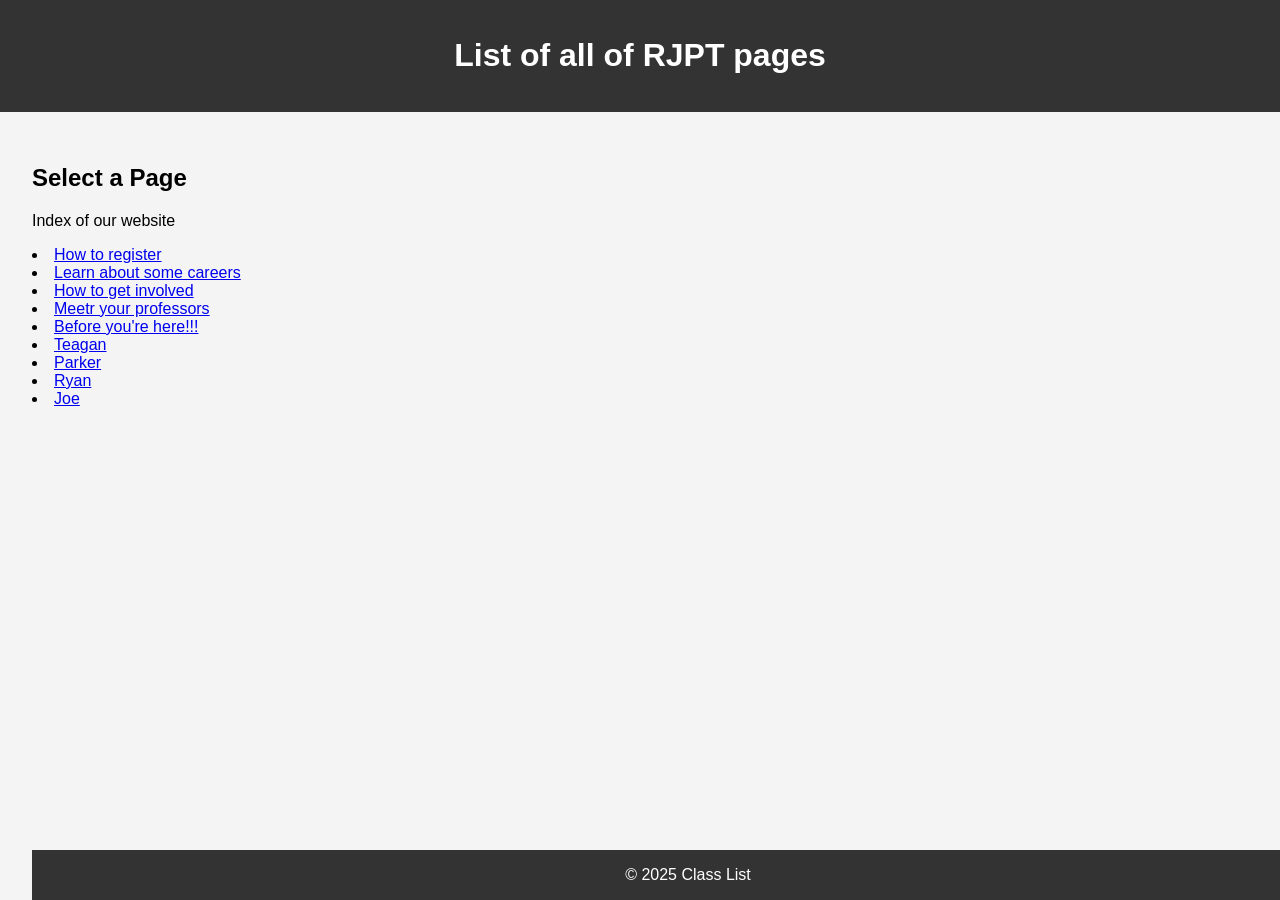
==== index.html @ 26ff640b "Create index.html This is the rough draft." ====
<!DOCTYPE html>
<html lang="en">
<head>
    <meta charset="UTF-8">
    <title>Class List</title>
    <meta name="viewport" content="width=device-width, initial-scale=1.0">
    <style>
        body { font-family: Arial, sans-serif; margin: 0; padding: 0; background: #f4f4f4; }
        header { background: #333; color: #fff; padding: 1rem; text-align: center; }
        nav { background: #444; padding: 0.5rem; text-align: center; }
        nav a { color: #fff; margin: 0 1rem; text-decoration: none; }
        main { padding: 2rem; }
        footer { background: #333; color: #fff; text-align: center; padding: 1rem; position: fixed; width: 100%; bottom: 0; }
    </style>
</head>
<body>
    <header>
        <h1>List of all of RJPT pages</h1>
    </header>

    <main>
        <h2>Select a Page</h2>
        <p>Index of our website</p>
           <li><a href="regisgter.html"> How to register</a></li>    
           <li><a href="careers.html"> Learn about some careers</a></li>        
           <li><a href="involvment.html"> How to get involved</a></li>
           <li><a href="professors.html"> Meetr your professors</a></li>   
           <li><a href="before.html"> Before you're here!!!</a></li>   
           <li><a href="teaganTestimony.html"> Teagan</a></li>
           <li><a href="parkerTestimony.html"> Parker</a></li> 
           <li><a href="ryanTestimony.html"> Ryan</a></li> 
           <li><a href="joeTestimony.html"> Joe</a></li> 

    <footer>
        &copy; 2025 Class List
    </footer>
</body>
</html>
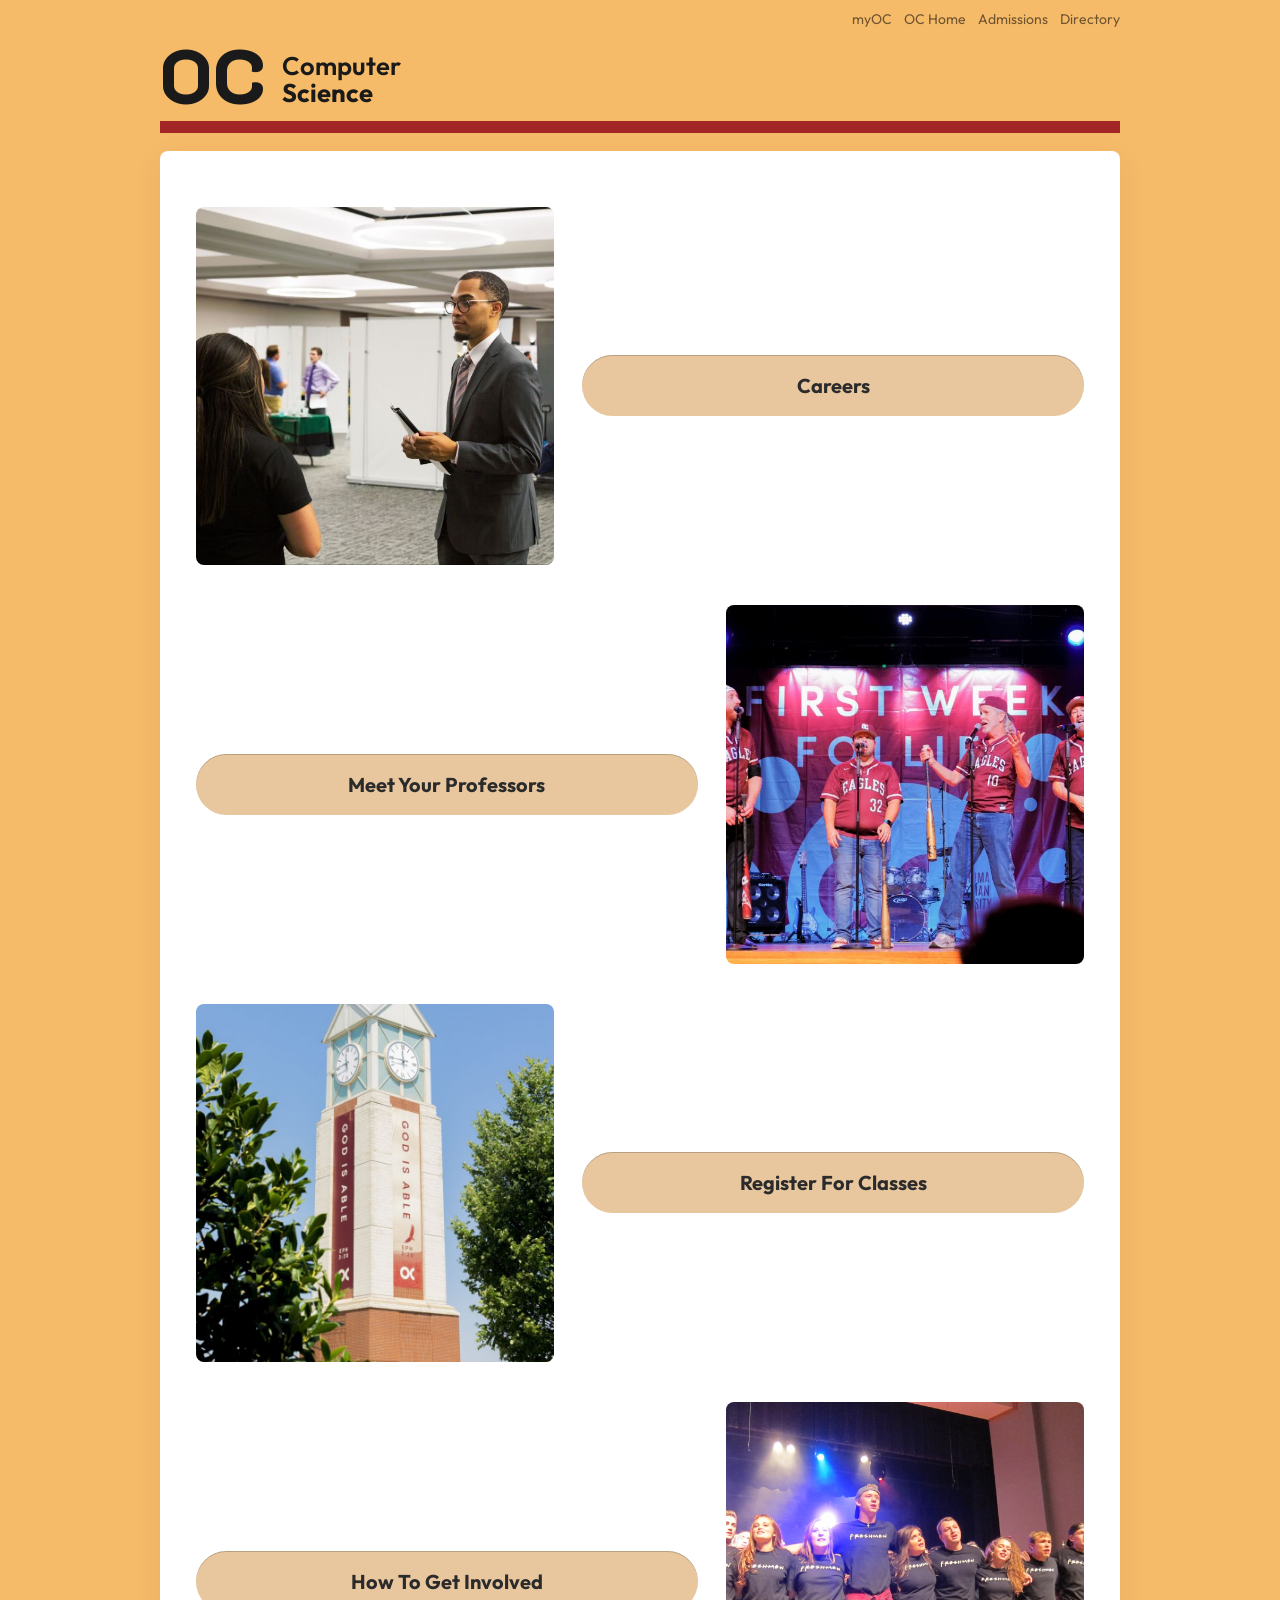
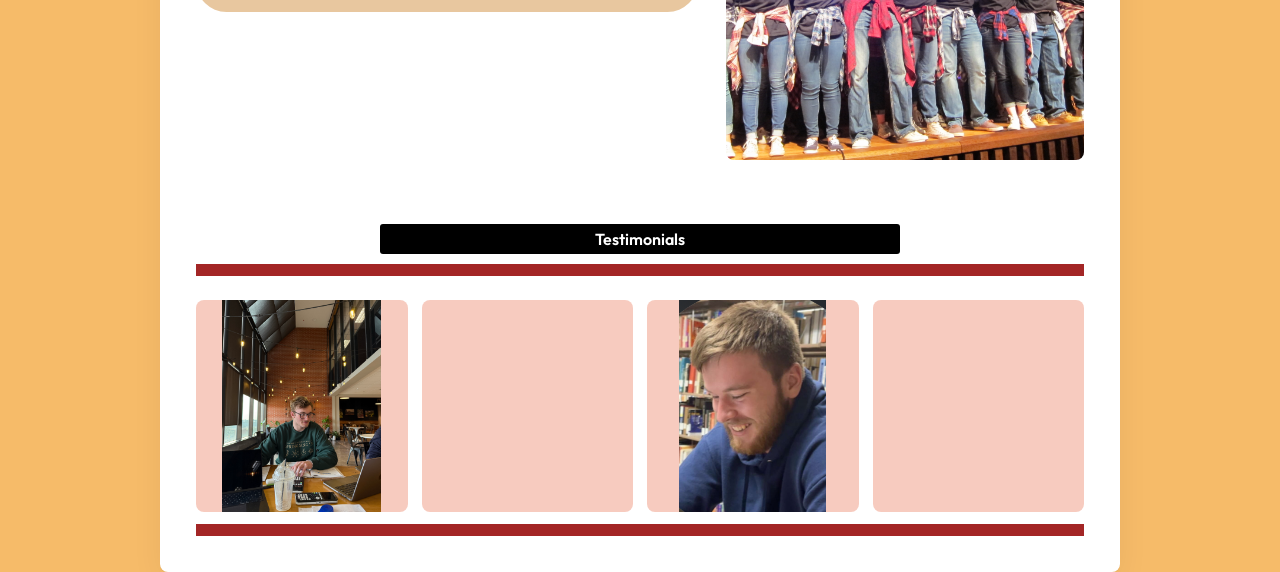
==== commit 2c6e8363: "Deleting the Old Index page and renaming indexPage.html to index, and changing indexPage link in all" ====
--- a/index.html
+++ b/index.html
@@ -1,38 +1,89 @@
 <!DOCTYPE html>
 <html lang="en">
 <head>
-    <meta charset="UTF-8">
-    <title>Class List</title>
-    <meta name="viewport" content="width=device-width, initial-scale=1.0">
-    <style>
-        body { font-family: Arial, sans-serif; margin: 0; padding: 0; background: #f4f4f4; }
-        header { background: #333; color: #fff; padding: 1rem; text-align: center; }
-        nav { background: #444; padding: 0.5rem; text-align: center; }
-        nav a { color: #fff; margin: 0 1rem; text-decoration: none; }
-        main { padding: 2rem; }
-        footer { background: #333; color: #fff; text-align: center; padding: 1rem; position: fixed; width: 100%; bottom: 0; }
-    </style>
+  <meta charset="UTF-8" />
+  <meta name="viewport" content="width=device-width, initial-scale=1" />
+  <title>OC Computer Science</title>
+  <link href="https://fonts.googleapis.com/css2?family=Outfit:wght@400;600;700&family=K2D:wght@600;700&display=swap" rel="stylesheet">
+  <link rel="stylesheet" href="styles.css" />
 </head>
 <body>
-    <header>
-        <h1>List of all of RJPT pages</h1>
+  <div class="page">
+    <nav class="utility-nav" aria-label="OC quick links">
+      <div class="utility-row">
+        <a class="utility-link" href="https://my.oc.edu/default/home/index" target="_blank" rel="noopener">myOC</a>
+        <a class="utility-link" href="https://www.oc.edu/" target="_blank" rel="noopener">OC Home</a>
+        <a class="utility-link" href="https://www.oc.edu/admissions" target="_blank" rel="noopener">Admissions</a>
+        <a class="utility-link" href="https://my.oc.edu/default/directory/index" target="_blank" rel="noopener">Directory</a>
+      </div>
+    </nav>
+
+    <header class="site-header">
+      <div class="header-row">
+        <div class="logo">
+          <span class="logo-oc">OC</span>
+          <div class="logo-text">
+            <span class="logo-top">Computer</span>
+            <span class="logo-bottom">Science</span>
+          </div>
+        </div>
+      </div>
+      <div class="header-accent"></div>
     </header>
 
     <main>
-        <h2>Select a Page</h2>
-        <p>Index of our website</p>
-           <li><a href="regisgter.html"> How to register</a></li>    
-           <li><a href="careers.html"> Learn about some careers</a></li>        
-           <li><a href="involvment.html"> How to get involved</a></li>
-           <li><a href="professors.html"> Meetr your professors</a></li>   
-           <li><a href="before.html"> Before you're here!!!</a></li>   
-           <li><a href="teaganTestimony.html"> Teagan</a></li>
-           <li><a href="parkerTestimony.html"> Parker</a></li> 
-           <li><a href="ryanTestimony.html"> Ryan</a></li> 
-           <li><a href="joeTestimony.html"> Joe</a></li> 
+      <section class="content-panel" aria-label="Main content">
+        <div class="features" aria-label="Main links">
+          <article class="feature-row">
+            <div 
+              class="thumb" aria-hidden="true"
+              style="background-image: url('images/careers.jpeg');">
+            </div>
+            <a class="pill-btn" href="careers.html">Careers</a>
+          </article>
 
-    <footer>
-        &copy; 2025 Class List
-    </footer>
+          <article class="feature-row flip">
+            <a class="pill-btn" href="professors.html">Meet Your Professors</a>
+            <div 
+              class="thumb" aria-hidden="true"
+              style="background-image: url('images/professors.jpeg');">
+            </div>
+          </article>
+
+          <article class="feature-row">
+            <div 
+              class="thumb" aria-hidden="true"
+              style="background-image: url('images/register.jpeg');">
+            </div>
+            <a class="pill-btn" href="register.html">Register For Classes</a>
+          </article>
+
+          <article class="feature-row flip">
+            <a class="pill-btn" href="involvement.html">How To Get Involved</a>
+            <div involvement.html
+              class="thumb" aria-hidden="true"
+              style="background-image: url('images/fanfare.jpeg');">
+            </div>
+            
+          </article>
+        </div>
+
+        <div class="mid-banner" aria-label="Announcement">
+          <div class="banner-black">Testimonials</div>
+          <div class="accent-bar inner"></div>
+        </div>
+
+        <footer class="site-footer">
+          <div class="footer-grid" role="list" aria-label="Footer links / socials">
+            <a role="listitem" class="footer-box" href="teaganTestimony.html" aria-label="Teagan's Testimony"style="background-image: url('images/teagan.jpeg');"></a>
+            <a role="listitem" class="footer-box" href="parkerTestimony.html" aria-label="Parker's Testimony" style="background-image: url('images/parker.jpeg');"></a>
+            <a role="listitem" class="footer-box" href="joeTestimony.html" aria-label="Joe's Testimony" style="background-image: url('images/joe.jpeg');"></a>
+            <a role="listitem" class="footer-box" href="ryanTestimony.html" aria-label="Ryan's Testimony" style="background-image: url('images/ryan.jpeg');"></a>
+          </div>
+          <div class="accent-bar inner bottom"></div>
+        </footer>
+      </section>
+    </main>
+  </div>
 </body>
 </html>
--- a/styles.css
+++ b/styles.css
@@ -0,0 +1,159 @@
+:root{
+  --bg: #f6bb69;             
+  --panel: #ffffff;           
+  --text: #1a1a1a;
+  --maroon: #a32626;         
+  --pill: #e8c79f;           
+  --pill-text: #2b2b2b;
+  --thumb: #000000;          
+  --muted: #e873535f;          
+  --text-white: #ffffff;
+
+  --page-pad: clamp(16px, 15vw, 160px);
+}
+
+*{ box-sizing: border-box; }
+html, body { height: 100%; }
+body{
+  margin: 0;
+  font-family: Outfit, system-ui, -apple-system, Segoe UI, Roboto, sans-serif;
+  color: var(--text);
+  background: var(--bg);
+}
+
+.page{
+  padding-inline: var(--page-pad);
+}
+
+.utility-nav{ padding-top: 10px; }
+.utility-row{
+  display: flex;
+  gap: 12px;
+  justify-content: flex-end;
+}
+.utility-link{
+  font-size: clamp(12px, 1.2vw, 14px);
+  color: rgba(0,0,0,0.55);
+  text-decoration: none;
+}
+.utility-link:hover{ text-decoration: underline; }
+
+/* ========== Header ========== */
+.header-row{ padding-top: 8px; }
+.logo{
+  display: flex;
+  align-items: flex-end;
+  gap: clamp(10px, 1.4vw, 16px);
+}
+.logo-oc{
+  font-family: "K2D", sans-serif;
+  font-weight: 900;
+  font-size: clamp(44px, 6vw, 84px);
+  line-height: 1;
+  letter-spacing: .5px;
+}
+.logo-text{
+  display: flex;
+  flex-direction: column;
+  line-height: 1.05;
+  margin-bottom: 6px;
+}
+.logo-top{ font-weight: 600; font-size: clamp(16px, 2vw, 26px); }
+.logo-bottom{ font-weight: 700; font-size: clamp(16px, 2vw, 26px); }
+
+.header-accent{
+  height: 12px;
+  background: var(--maroon);
+  width: 100%;               
+  margin: 8px 0 18px;
+}
+
+.content-panel{
+  background: var(--panel);
+  padding: clamp(16px, 3vw, 36px);
+  border-radius: 8px;
+  box-shadow: 0 1px 0 rgba(0,0,0,0.04), 0 8px 32px rgba(0,0,0,0.06);
+  min-height: 85vh;          
+}
+
+.features{ padding-bottom: clamp(8px, 1.5vw, 16px); }
+.feature-row{
+  display: grid;
+  grid-template-columns: minmax(160px, 28vw) 1fr; 
+  align-items: center;
+  gap: clamp(12px, 2.5vw, 28px);
+  padding-block: clamp(10px, 2vw, 20px);
+}
+.feature-row.flip{ grid-template-columns: 1fr minmax(160px, 28vw); }
+
+.thumb{
+  width: 100%;
+  aspect-ratio: 1 / 1;       
+  background: var(--thumb);
+  border-radius: 8px;
+  background-size: cover;        
+  background-position: center;
+  background-repeat: no-repeat;
+}
+.pill-btn{
+  display: inline-block;
+  background: var(--pill);
+  color: var(--pill-text);
+  text-decoration: none;
+  padding: clamp(10px, 1.2vw + 6px, 18px) clamp(14px, 1.6vw + 10px, 28px);
+  border-radius: 999px;
+  font-weight: 700;
+  font-size: clamp(14px, 1.2vw + 10px, 20px);
+  box-shadow: 0 1px 0 rgba(0,0,0,0.2) inset;
+  text-align: center;
+  min-width: min(48vw, 420px);
+}
+/* ========== Mid Banner ========== */
+.mid-banner{ padding: clamp(16px, 3vw, 28px) 0 12px; }
+.banner-black{
+  width: min(60%, 520px);
+  height: 30px;
+  background: #000;
+  margin: 0 auto 10px;
+  border-radius: 3px;
+  color: var(--text-white);
+  text-align: center;
+  line-height: 30px;
+  font-weight: 600;
+
+  
+}
+.accent-bar.inner{
+  height: 12px;
+  background: var(--maroon);
+  width: 100%;
+  margin: 0 auto;
+}
+.accent-bar.inner.bottom{ margin-top: 12px; }
+
+/* ========== Footer ========== */
+.site-footer{ padding-top: 12px; }
+.footer-grid{
+  display: grid;
+  grid-template-columns: repeat(4, minmax(0, 1fr));
+  gap: clamp(8px, 1.5vw, 14px);
+}
+.footer-box {
+  display: block;
+  width: 100%;
+  aspect-ratio: 1 / 1;
+  border-radius: 8px;
+
+  background-size: contain;
+  background-position: center;
+  background-repeat: no-repeat;
+  background-color: var(--muted); 
+}
+
+@media (max-width: 900px){
+  .feature-row,
+  .feature-row.flip{
+    grid-template-columns: 1fr;
+  }
+  .pill-btn{ min-width: 0; width: 100%; }
+}
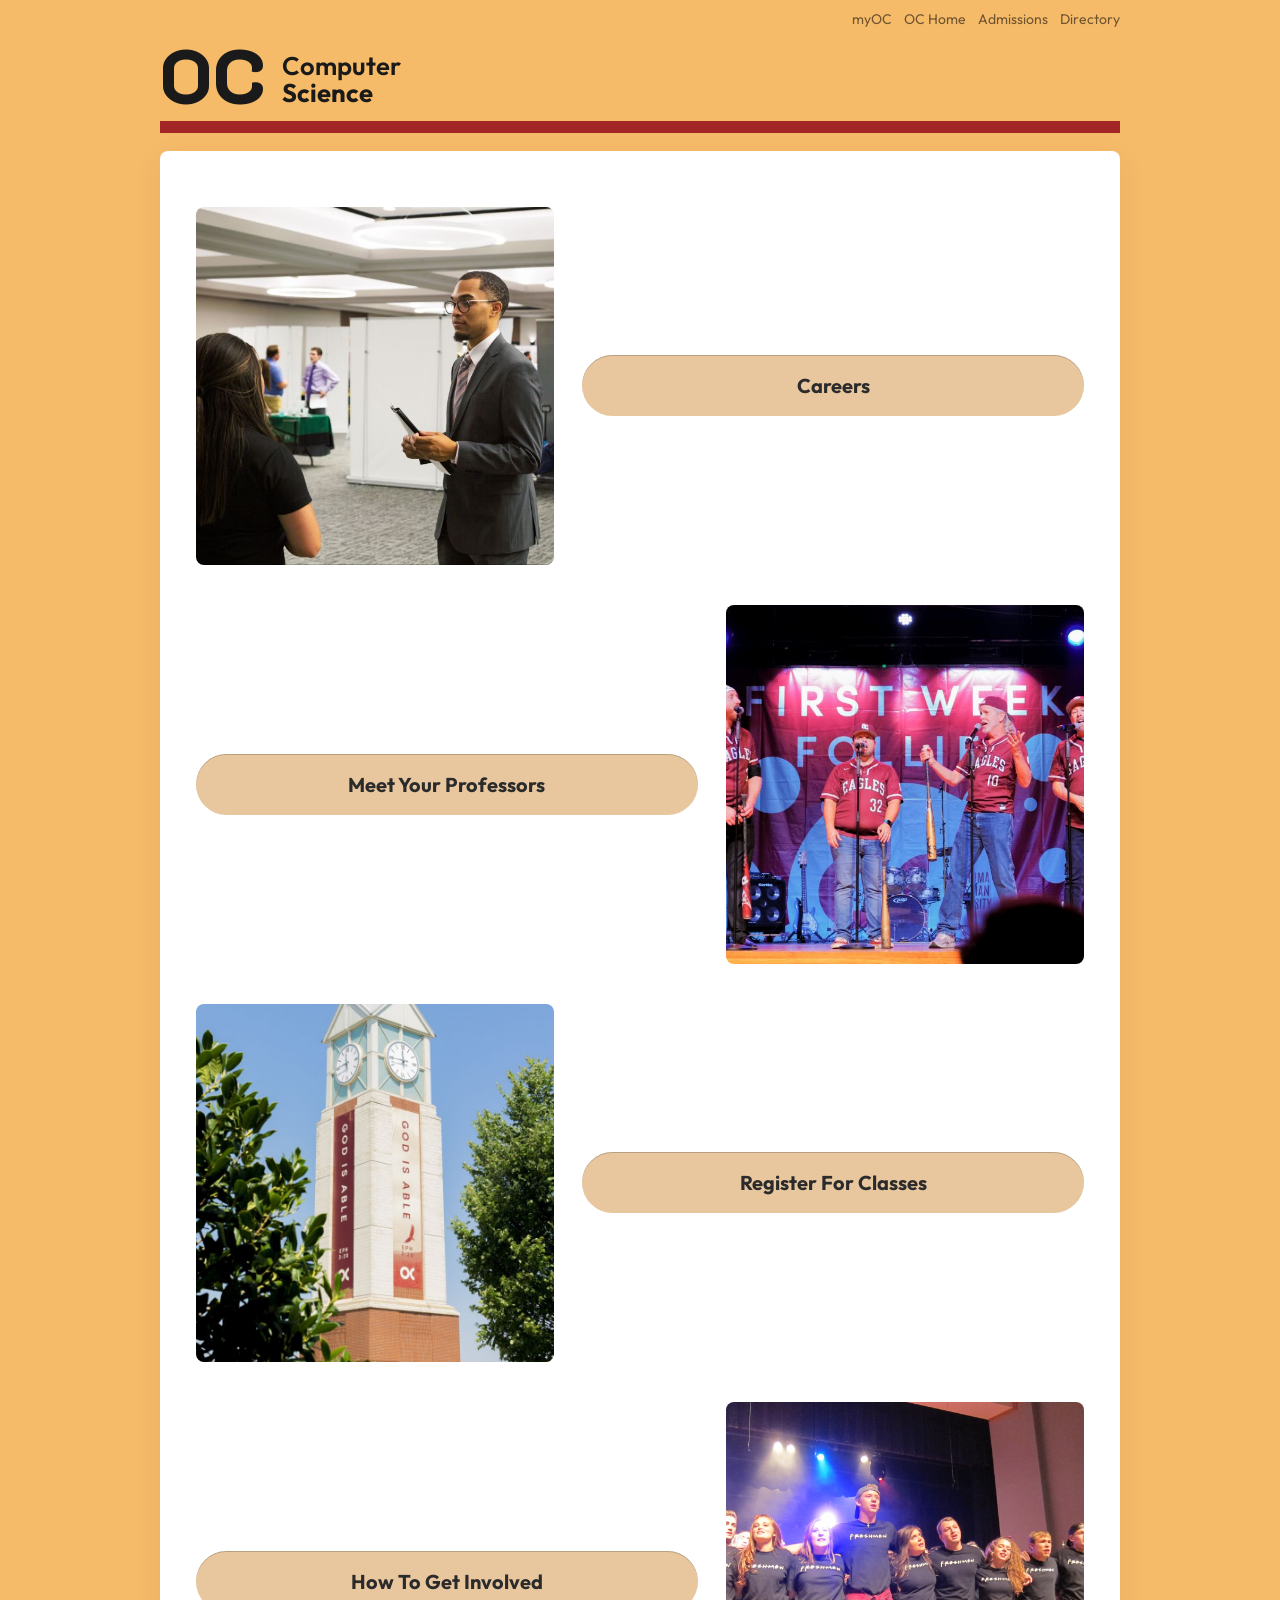
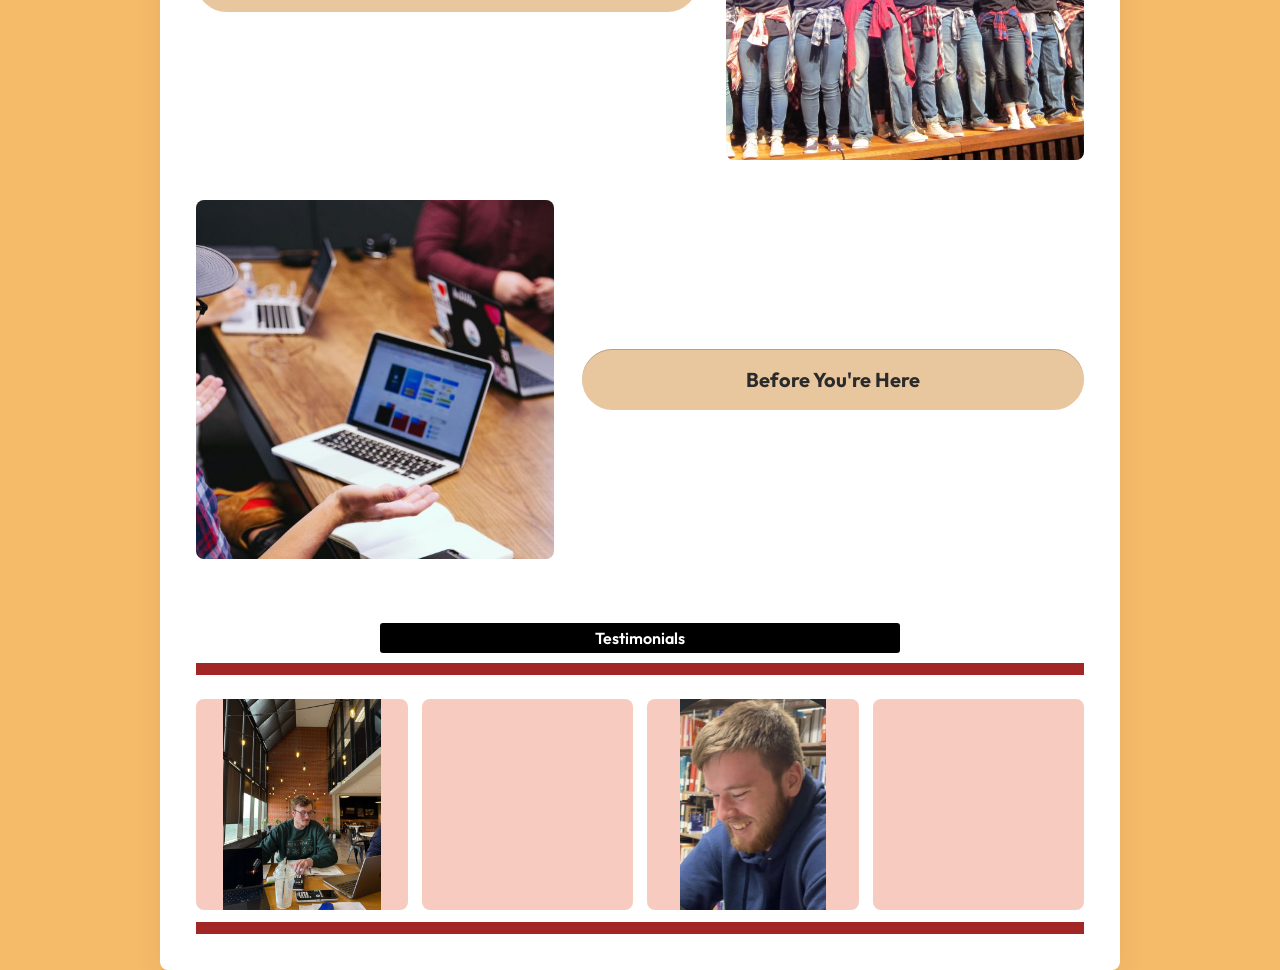
==== commit 84aaa6bd: "Adding Joe's index" ====
--- a/index.html
+++ b/index.html
@@ -64,8 +64,16 @@
               class="thumb" aria-hidden="true"
               style="background-image: url('images/fanfare.jpeg');">
             </div>
-            
           </article>
+
+          <article class="feature-row">
+            <div 
+              class="thumb" aria-hidden="true"
+              style="background-image: url('images/before.jpeg');">
+            </div>
+            <a class="pill-btn" href="before.html">Before You're Here</a>
+          </article>
+
         </div>
 
         <div class="mid-banner" aria-label="Announcement">
